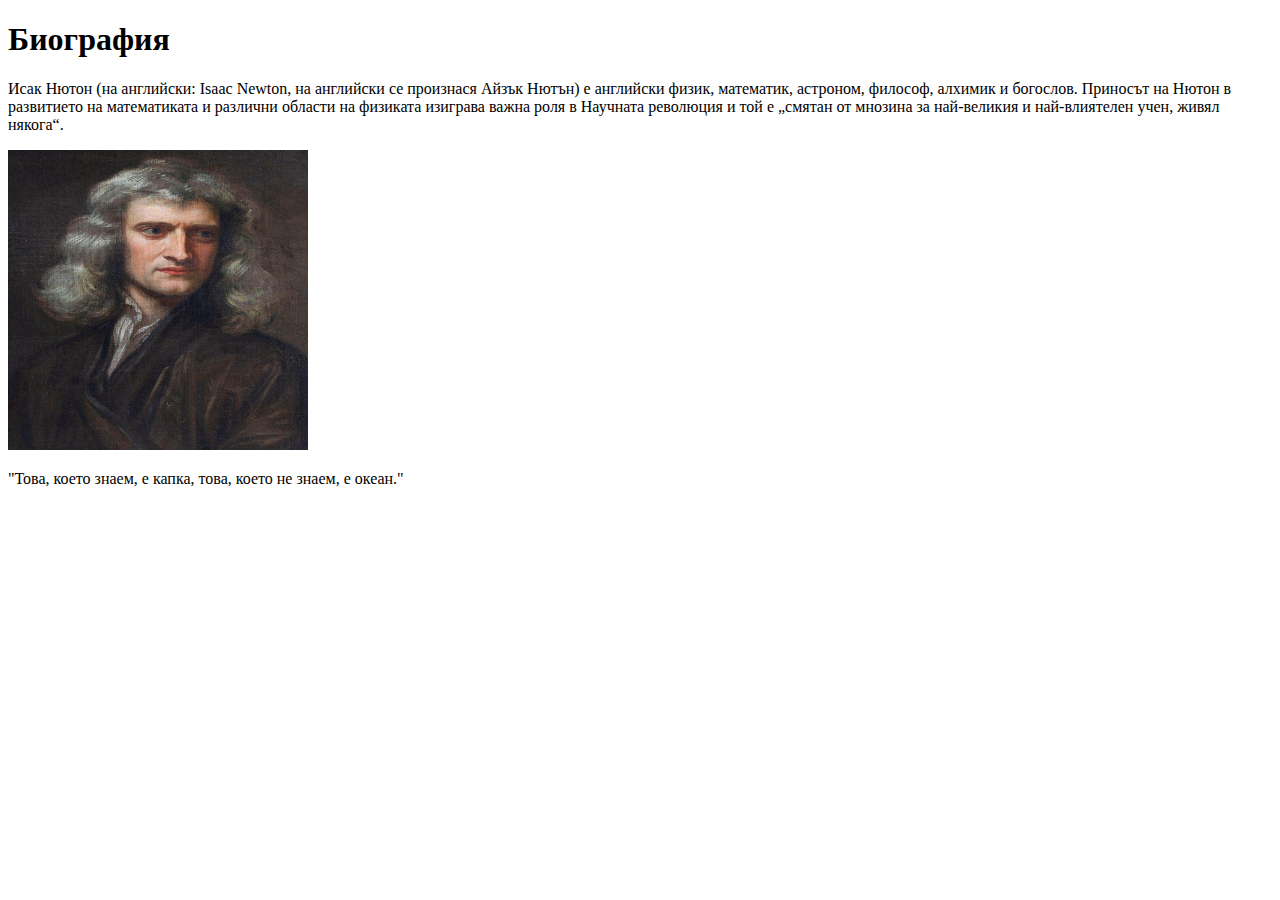
==== index.html @ 7e9a6da5 "files" ====
<!DOCTYPE html>
<html>
    <head>
      <title>Исак Нютон</title>
    </head>
    <body>
        <h1>Биография</h1>
        <p>Исак Нютон (на английски: Isaac Newton, на английски се произнася Айзък Нютън) е английски физик, математик, астроном, 
           философ, алхимик и богослов. Приносът на Нютон в развитието на математиката и различни области на физиката 
           изиграва важна роля в Научната революция и той е „смятан от мнозина за най-великия и най-влиятелен учен, живял някога“.</p>
         <img src="is.jpg"  width="300" height="300">
         <p>"Това, което знаем, е капка, това, което не знаем, е океан."</p>  

    </body>
</html>
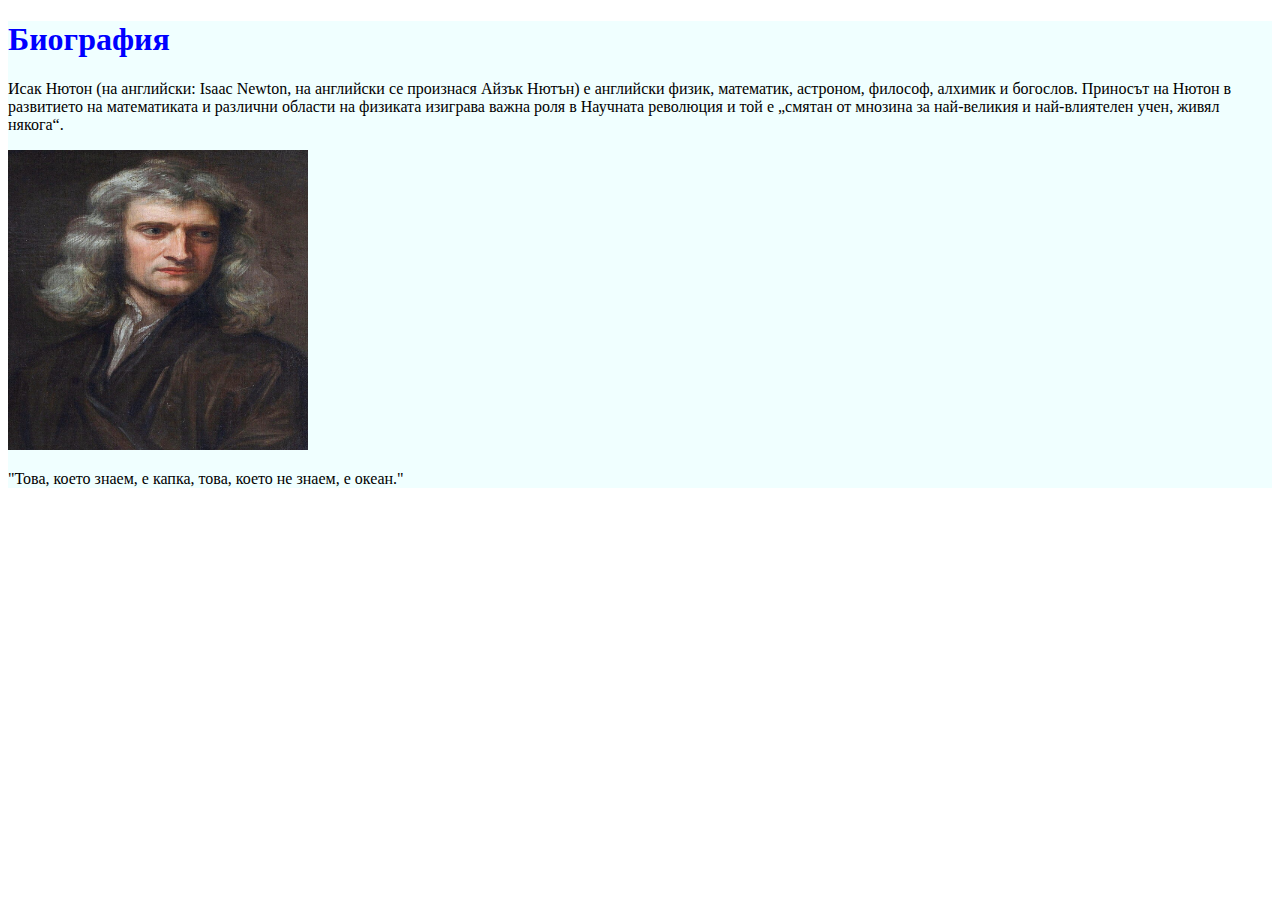
==== commit 4bf6e582: "f" ====
--- a/index.html
+++ b/index.html
@@ -2,14 +2,16 @@
 <html>
     <head>
       <title>Исак Нютон</title>
+      <link rel="stylesheet" href="style.css">
     </head>
     <body>
+      <div class = "page">
         <h1>Биография</h1>
         <p>Исак Нютон (на английски: Isaac Newton, на английски се произнася Айзък Нютън) е английски физик, математик, астроном, 
            философ, алхимик и богослов. Приносът на Нютон в развитието на математиката и различни области на физиката 
            изиграва важна роля в Научната революция и той е „смятан от мнозина за най-великия и най-влиятелен учен, живял някога“.</p>
          <img src="is.jpg"  width="300" height="300">
          <p>"Това, което знаем, е капка, това, което не знаем, е океан."</p>  
-
+        </div>
     </body>
 </html>--- a/style.css
+++ b/style.css
@@ -0,0 +1,7 @@
+.page{
+    margin: auto;
+    background-color: azure;
+}
+h1{
+    color:blue
+}
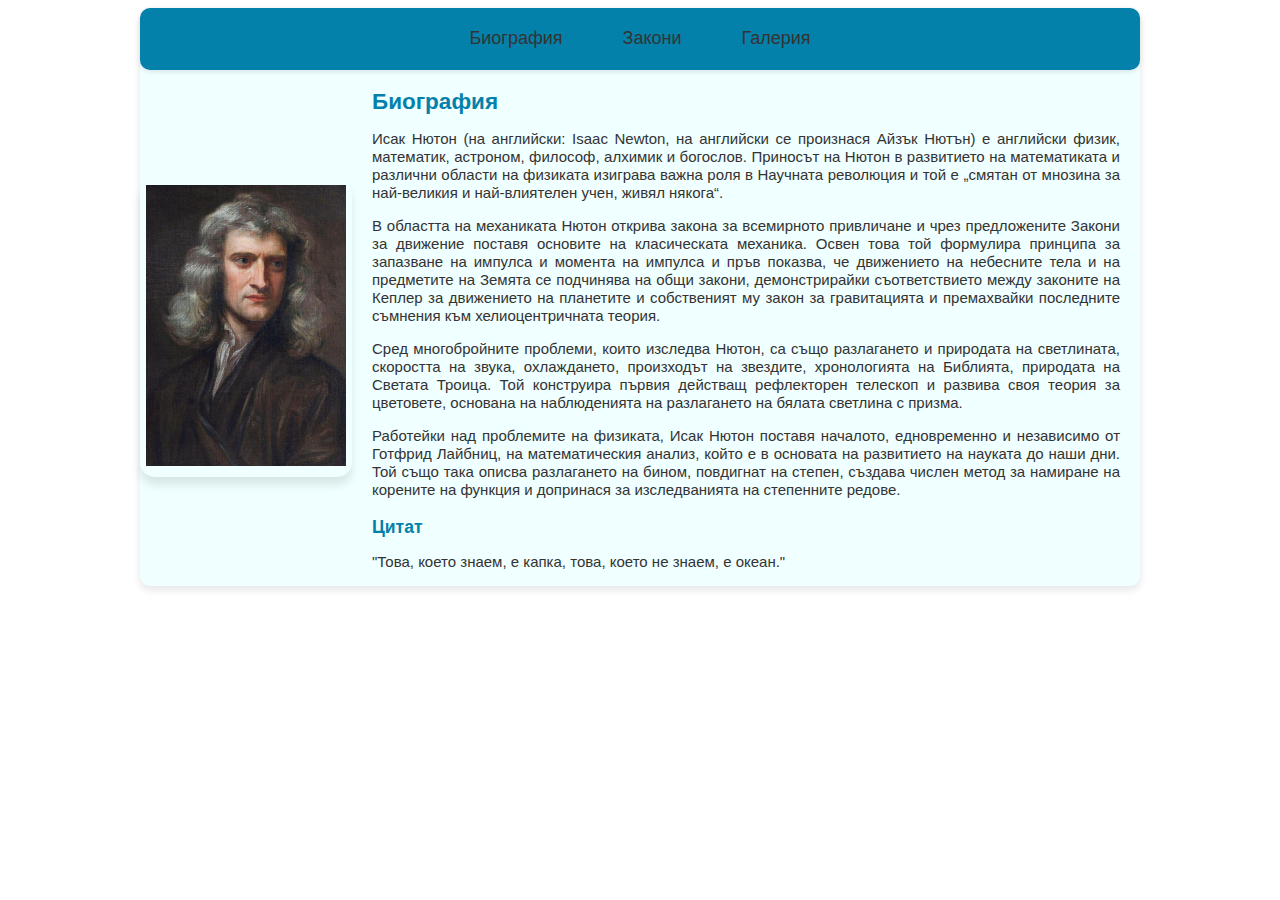
==== commit f354d73f: "files" ====
--- a/index.html
+++ b/index.html
@@ -6,12 +6,33 @@
     </head>
     <body>
       <div class = "page">
-        <h1>Биография</h1>
-        <p>Исак Нютон (на английски: Isaac Newton, на английски се произнася Айзък Нютън) е английски физик, математик, астроном, 
-           философ, алхимик и богослов. Приносът на Нютон в развитието на математиката и различни области на физиката 
-           изиграва важна роля в Научната революция и той е „смятан от мнозина за най-великия и най-влиятелен учен, живял някога“.</p>
-         <img src="is.jpg"  width="300" height="300">
-         <p>"Това, което знаем, е капка, това, което не знаем, е океан."</p>  
+           <div class = "nav">
+             <a href="index.html">Биография</a>
+             <a href="inv.html">Закони</a>
+             <a href="gal.html">Галерия</a>
+           </div>
+        <div class="block1">
+          <div class="image" >
+            <img src="is.jpg"  width="200px">
+          </div>
+          <div class="text">
+            <h2>Биография</h1>
+            <p>Исак Нютон (на английски: Isaac Newton, на английски се произнася Айзък Нютън) е английски физик, математик, астроном, 
+               философ, алхимик и богослов. Приносът на Нютон в развитието на математиката и различни области на физиката 
+               изиграва важна роля в Научната революция и той е „смятан от мнозина за най-великия и най-влиятелен учен, живял някога“.</p>
+            <p>В областта на механиката Нютон открива закона за всемирното привличане и чрез предложените Закони за движение поставя основите на
+               класическата механика. Освен това той формулира принципа за запазване на импулса и момента на импулса и пръв показва, че движението на небесните тела и на предметите на Земята се подчинява на общи закони, демонстрирайки съответствието между законите на Кеплер за движението на планетите и 
+              собственият му закон за гравитацията и премахвайки последните съмнения към хелиоцентричната теория.</p>
+            <p>Сред многобройните проблеми, които изследва Нютон, са също разлагането и природата на светлината, скоростта на звука,
+               охлаждането, произходът на звездите, хронологията на Библията, природата на Светата Троица. Той конструира първия действащ рефлекторен телескоп и 
+              развива своя теория за цветовете, основана на наблюденията на разлагането на бялата светлина с призма.</p>
+            <p>Работейки над проблемите на физиката, Исак Нютон поставя началото, едновременно и независимо от Готфрид Лайбниц, на
+               математическия анализ, който е в основата на развитието на науката до наши дни. Той също така описва разлагането на бином, повдигнат на степен, 
+              създава числен метод за намиране на корените на функция и допринася за изследванията на степенните редове.</p>       
+            <h3> Цитат</h3>
+            <p>"Това, което знаем, е капка, това, което не знаем, е океан."</p> 
+          </div> 
         </div>
+      </div>
     </body>
 </html>--- a/style.css
+++ b/style.css
@@ -1,7 +1,114 @@
+.nav {
+  display: flex;
+  justify-content: center; 
+  align-items: center;     
+  background-color: #0481aa; 
+  padding: 10px 20px;
+  box-shadow: 0 2px 5px rgba(0, 0, 0, 0.1); 
+  border-radius: 10px;
+}
+
+.nav a {
+  color: #333;
+  font-weight: bold;
+  padding: 10px 20px;
+  margin: 0 10px;
+  text-decoration: none;
+  font-size: 18px;
+  font-weight: 500;
+  transition: all 0.3s ease;
+  border-radius: 5px;
+}
+
+.nav a:hover {
+  background-color: #0481aa; 
+  color: #fff;
+  box-shadow: 0 0 10px rgba(0, 0, 0, 0.1);
+  transform: translateY(-2px); 
+}
+
+.nav a.active {
+  background-color: #0481aa;
+  color: #fff;
+}
 .page{
-    margin: auto;
-    background-color: azure;
+   margin: auto;
+   background-color: azure;
+   font-family: sans-serif;
+   line-height: 1.2;
+   color: #333;
+   max-width: 1000px;
+   text-align: justify;
+   font-size: 20px;
+   border-radius: 10px;
+   box-shadow: 0 4px 8px rgba(0, 0, 0, 0.1);
+   
 }
-h1{
-    color:blue
+.block1{
+   display: flex;
+   align-items: center;
+   justify-content: center;
 }
+.text{
+  font-size: 15px;
+  padding-left: 20px;
+  padding-right: 20px;
+  float: left;
+}
+.text h2,.text h3{
+   font-weight: 600;
+   color: #0481aa;
+   margin-bottom: 10px;
+   
+
+}
+.image{
+   max-width: 25%;
+   max-height: 15%;
+   float: left;
+   padding: 6px;
+   border-radius: 15px;
+   box-shadow: 0 8px 10px rgba(0, 0, 0, 0.1);
+  
+   
+
+}
+.image:hover {
+  transform: scale(1.05);
+  box-shadow: 0 8px 16px rgba(0, 0, 0, 0.2);
+}
+
+.container {
+  display: flex;
+  justify-content: space-between; 
+  gap: 20px; 
+  padding: 20px;
+}
+
+.box {
+  width: 30%; 
+  background-color: #f5f5f5;
+  border: 1px solid #ddd;
+  border-radius: 8px;
+  overflow: hidden;
+  text-align: center;
+  box-shadow: 0 4px 8px rgba(0, 0, 0, 0.1);
+  
+}
+
+.box:hover {
+  transform: translateY(-5px);
+}
+
+#image2 {
+  width: 100%;
+  height: auto;
+  border-bottom: 1px solid #ddd;
+}
+
+#par2 {
+  padding: 15px;
+  font-size: 16px;
+  color: #333;
+}
+
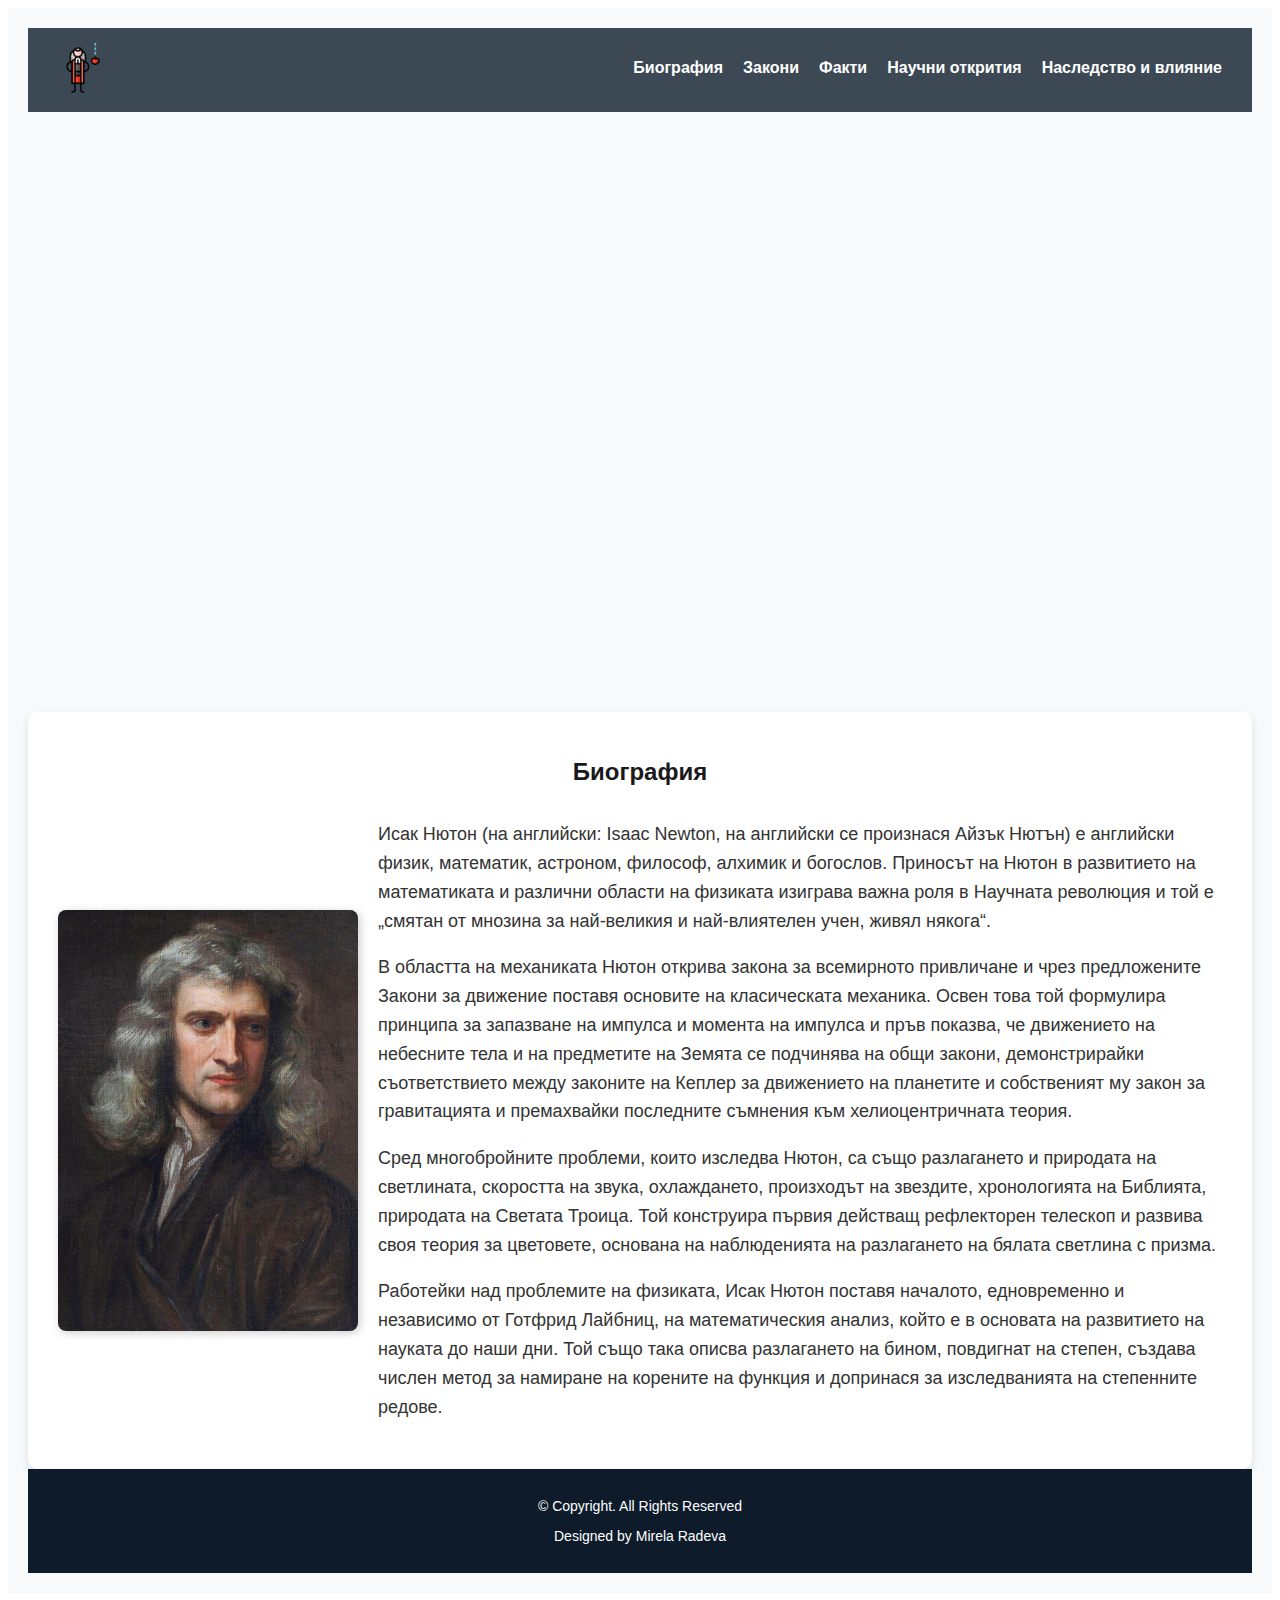
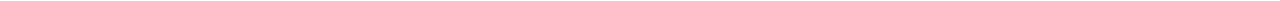
==== commit 2ef7778a: "files" ====
--- a/index.html
+++ b/index.html
@@ -7,16 +7,25 @@
     <body>
       <div class = "page">
            <div class = "nav">
-             <a href="index.html">Биография</a>
-             <a href="inv.html">Закони</a>
-             <a href="gal.html">Галерия</a>
+            <div class="logo">
+              <img src="isaac-newton.png" alt="Newton Logo">
+            </div>
+            <div class="nav-links">
+               <a href="index.html">Биография</a>
+               <a href="inv.html">Закони</a>
+               <a href="gal.html">Факти</a>
+               <a href="nauch.html">Научни открития</a>
+               <a href="nacl.html">Наследство и влияние</a>
+            </div>
            </div>
+         <div class="back">
+          <p id="anim">"Това, което знаем, е капка, това, което не знаем, е океан."</p>
+         </div>
         <div class="block1">
-          <div class="image" >
-            <img src="is.jpg"  width="200px">
-          </div>
-          <div class="text">
-            <h2>Биография</h1>
+          <h1>Биография</h1>
+          <div class="texti">
+              <img src="is.jpg">
+          <div class="text"> 
             <p>Исак Нютон (на английски: Isaac Newton, на английски се произнася Айзък Нютън) е английски физик, математик, астроном, 
                философ, алхимик и богослов. Приносът на Нютон в развитието на математиката и различни области на физиката 
                изиграва важна роля в Научната революция и той е „смятан от мнозина за най-великия и най-влиятелен учен, живял някога“.</p>
@@ -29,10 +38,15 @@
             <p>Работейки над проблемите на физиката, Исак Нютон поставя началото, едновременно и независимо от Готфрид Лайбниц, на
                математическия анализ, който е в основата на развитието на науката до наши дни. Той също така описва разлагането на бином, повдигнат на степен, 
               създава числен метод за намиране на корените на функция и допринася за изследванията на степенните редове.</p>       
-            <h3> Цитат</h3>
-            <p>"Това, което знаем, е капка, това, което не знаем, е океан."</p> 
+            </div>
           </div> 
         </div>
+        <footer class="footer">
+          <p>© Copyright. All Rights Reserved</p>
+          <p>Designed by Mirela Radeva</p>
+      </footer>
+        
+        
       </div>
     </body>
 </html>--- a/style.css
+++ b/style.css
@@ -1,88 +1,101 @@
 .nav {
   display: flex;
-  justify-content: center; 
-  align-items: center;     
-  background-color: #0481aa; 
-  padding: 10px 20px;
-  box-shadow: 0 2px 5px rgba(0, 0, 0, 0.1); 
-  border-radius: 10px;
-}
-
-.nav a {
+  align-items: center;
+  justify-content: space-between;
+  background:  rgba(13, 27, 42, 0.8);
+  padding: 15px 30px;
+  opacity: 3;
+}
+
+.logo img {
+  height: 50px;
+}
+
+.nav-links {
+  list-style: none;
+  display: flex;
+  gap: 20px;
+}
+
+.nav-links li {
+  display: inline;
+}
+
+.nav-links a {
+  text-decoration: none;
+  color: white;
+  font-weight: bold;
+  font-size: 16px;
+  position: relative; 
+  padding-bottom: 5px; 
+}
+
+.nav-links a::after {
+  content: "";
+  position: absolute;
+  left: 0;
+  bottom: 0;
+  width: 0%;
+  height: 2px;
+  background: red; 
+  transition: width 0.2s ease-in-out; 
+}
+.nav-links a:hover::after {
+  width: 100%; 
+}
+
+
+.page{
+  font-family: Georgia, Arial, Helvetica;
+  background-color: #f8f9fa;
+  margin: 0;
+  padding: 20px;
+  
+
+   
+}
+.block1{
+  background: white;
+  padding: 30px;
+  border-radius: 10px;
+  box-shadow: 0 4px 8px rgba(0, 0, 0, 0.1);
+  max-width: 2000px;
+}
+.block1 h1{
+  text-align: center;
+  font-size: 24px;
+  color: #1a1a1a;
+}
+.texti{
+    display: flex;
+    align-items: center;
+    gap: 20px;
+}
+.texti img {
+  width: 300px;
+  height: auto;
+  border-radius: 8px;
+  box-shadow: 2px 2px 10px rgba(0, 0, 0, 0.2);
+}
+.text {
+  flex: 1;
+  font-size: 18px;
+  line-height: 1.6;
   color: #333;
-  font-weight: bold;
-  padding: 10px 20px;
-  margin: 0 10px;
-  text-decoration: none;
-  font-size: 18px;
-  font-weight: 500;
-  transition: all 0.3s ease;
-  border-radius: 5px;
-}
-
-.nav a:hover {
-  background-color: #0481aa; 
-  color: #fff;
-  box-shadow: 0 0 10px rgba(0, 0, 0, 0.1);
-  transform: translateY(-2px); 
-}
-
-.nav a.active {
-  background-color: #0481aa;
-  color: #fff;
-}
-.page{
-   margin: auto;
-   background-color: azure;
-   font-family: sans-serif;
-   line-height: 1.2;
-   color: #333;
-   max-width: 1000px;
-   text-align: justify;
-   font-size: 20px;
-   border-radius: 10px;
-   box-shadow: 0 4px 8px rgba(0, 0, 0, 0.1);
-   
-}
-.block1{
-   display: flex;
-   align-items: center;
-   justify-content: center;
-}
-.text{
-  font-size: 15px;
-  padding-left: 20px;
-  padding-right: 20px;
-  float: left;
-}
-.text h2,.text h3{
-   font-weight: 600;
-   color: #0481aa;
-   margin-bottom: 10px;
-   
-
-}
-.image{
-   max-width: 25%;
-   max-height: 15%;
-   float: left;
-   padding: 6px;
-   border-radius: 15px;
-   box-shadow: 0 8px 10px rgba(0, 0, 0, 0.1);
-  
-   
-
-}
-.image:hover {
-  transform: scale(1.05);
-  box-shadow: 0 8px 16px rgba(0, 0, 0, 0.2);
-}
-
+}
+
+  
 .container {
   display: flex;
   justify-content: space-between; 
   gap: 20px; 
   padding: 20px;
+  background: white;
+  padding: 30px;
+  border-radius: 10px;
+  box-shadow: 0 4px 8px rgba(0, 0, 0, 0.1);
+  max-width: 2000px;
+
 }
 
 .box {
@@ -111,4 +124,117 @@
   font-size: 16px;
   color: #333;
 }
-
+.footer {
+  background-color: #0D1B2A; /* Dark Blue */
+  color: white;
+  text-align: center;
+  padding: 15px;
+  font-size: 14px;
+}
+
+
+
+.wrap{
+  padding: 2em;
+  display: grid;
+  grid-template-columns: 70% 30%;
+  grid-column-gap: 4em;
+  grid-row-gap: 1em;
+  font-size: 18px;
+  background: white;
+  border-radius: 10px;
+  box-shadow: 0 4px 8px rgba(0, 0, 0, 0.1);
+  max-width: 2000px;
+  
+
+
+}
+#head_nauch{
+  text-align: center;
+  color: #0481aa;
+}
+.img4{
+
+  max-width: 25%;
+  max-height: 15%;
+  border-radius: 30px;
+  border-radius: 8px;
+  box-shadow: 2px 2px 10px rgba(0, 0, 0, 0.2);
+  
+}
+.img4:hover {
+  transform: scale(1.05);
+  box-shadow: 0 8px 16px rgba(0, 0, 0, 0.2);
+}
+.text2{
+  text-align: center;
+}
+.back{
+  
+  width: 100%;
+  height: 600px;
+  background-position: center;
+  background-size: cover;
+  background-image: url(https://images-wixmp-ed30a86b8c4ca887773594c2.wixmp.com/f/eb4db484-095f-4c09-92ab-ce2eb98ba80e/d50x8lo-ad63b912-f4de-4500-8323-01be4b1dac7c.jpg/v1/fill/w_900,h_540,q_75,strp/sir_isaac_newton_wallpaper_by_blinded_by_bats_d50x8lo-fullview.jpg?token=eyJ0eXAiOiJKV1QiLCJhbGciOiJIUzI1NiJ9.[base64].KG58GqjVffSXbMar9ib9SgRaJdEiXKjgzF0vC2rs_CY);
+  background-attachment: fixed;
+  color: white;
+  display: flex;
+}
+.back p{
+  font-size: 40px;
+  margin-right: 1000px;
+  padding: 100px 20px;
+  color: #0D1B2A;
+ 
+  
+
+}
+#anim{
+  opacity: 0;
+  transform: translateY(30px);
+  animation: moveup 0.5s linear forwards;
+}
+@keyframes moveup{
+  100%{
+    opacity: 1;
+    transform: translateY(0px);
+
+  }
+}
+.block5{
+ 
+  background: white;
+  padding: 30px;
+  border-radius: 10px;
+  box-shadow: 0 4px 8px rgba(0, 0, 0, 0.1);
+  max-width: 2000px;
+}
+.text5{
+  flex: 1;
+  font-size: 20px;
+  line-height: 1.6;
+  color: #333;
+  padding: 50px;
+ 
+}
+.block5 p{
+  text-align: justify;
+}
+.block5 h4{
+  text-align: center;
+}
+#block_h5{
+  text-align: center;
+}
+.videoo{
+  display: flex;
+  justify-content: center;
+  margin-top: 32px;
+  margin-bottom: 60px;
+
+
+}
+.vid{
+  width: 768px;
+  height: 432px;
+}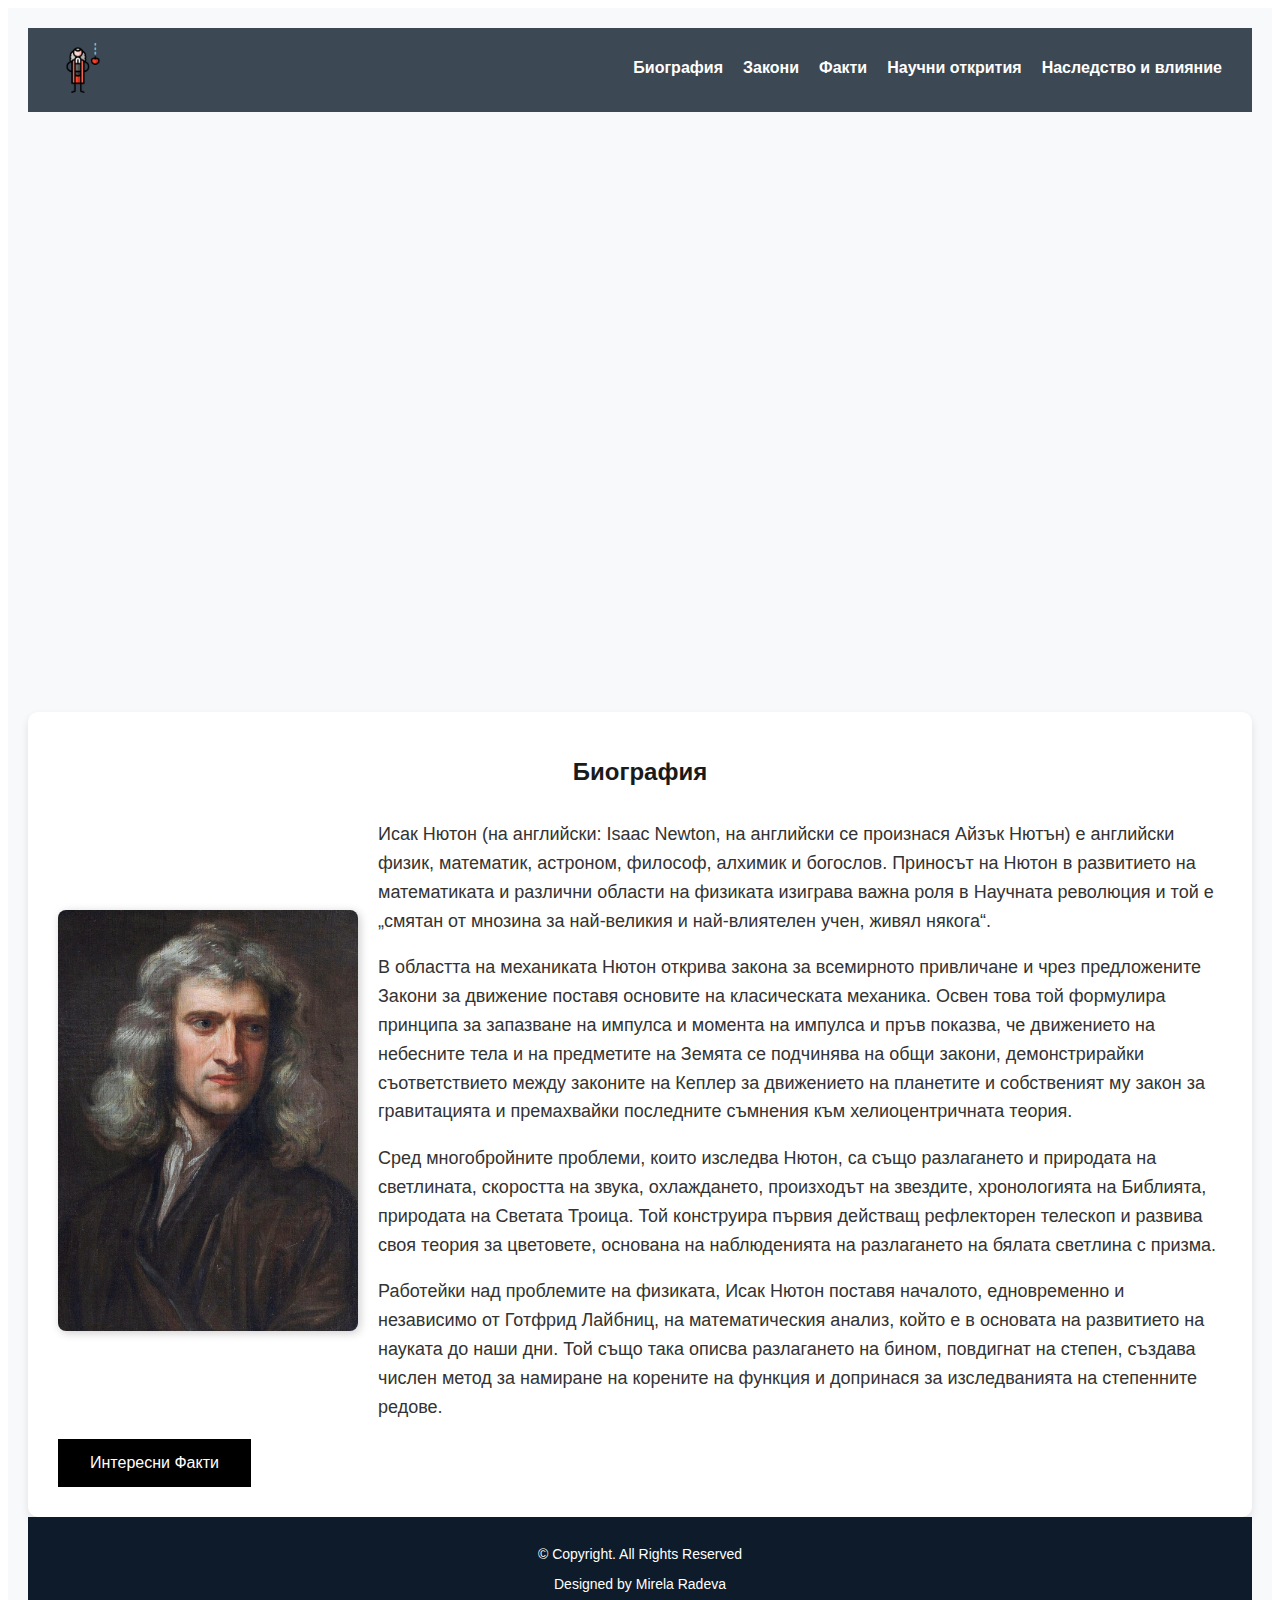
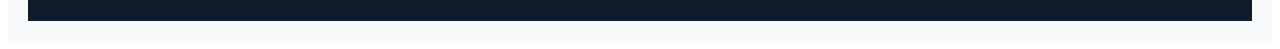
==== commit 46a06edf: "files" ====
--- a/index.html
+++ b/index.html
@@ -20,11 +20,14 @@
            </div>
          <div class="back">
           <p id="anim">"Това, което знаем, е капка, това, което не знаем, е океан."</p>
+          
          </div>
         <div class="block1">
           <h1>Биография</h1>
           <div class="texti">
               <img src="is.jpg">
+              
+
           <div class="text"> 
             <p>Исак Нютон (на английски: Isaac Newton, на английски се произнася Айзък Нютън) е английски физик, математик, астроном, 
                философ, алхимик и богослов. Приносът на Нютон в развитието на математиката и различни области на физиката 
@@ -39,8 +42,11 @@
                математическия анализ, който е в основата на развитието на науката до наши дни. Той също така описва разлагането на бином, повдигнат на степен, 
               създава числен метод за намиране на корените на функция и допринася за изследванията на степенните редове.</p>       
             </div>
+           
           </div> 
+          <a class="button" href="gal.html"><button>Интересни Факти</button></a>
         </div>
+        
         <footer class="footer">
           <p>© Copyright. All Rights Reserved</p>
           <p>Designed by Mirela Radeva</p>
--- a/style.css
+++ b/style.css
@@ -237,4 +237,75 @@
 .vid{
   width: 768px;
   height: 432px;
-}+}
+ 
+.container1 {
+	padding: 2rem;
+}
+
+.slider-wrapper {
+	position: relative;
+	max-width: 48rem;
+	margin: 0 auto;
+}
+
+.slider {
+	display: flex;
+	aspect-ratio: 16 / 9;
+	overflow-x: auto;
+	scroll-snap-type: x mandatory;
+	scroll-behavior: smooth;
+	box-shadow: 0 1.5rem 3rem -0.75rem hsla(0, 0%, 0%, 0.25);
+	border-radius: 0.5rem;
+	-ms-overflow-style: none; /* Hide scrollbar IE and Edge */
+	scrollbar-width: none; /* Hide scrollbar Firefox */
+}
+
+/* Hide scrollbar for Chrome, Safari and Opera */
+.slider::-webkit-scrollbar {
+	display: none;
+}
+
+.slider img {
+	flex: 1 0 100%;
+	scroll-snap-align: start;
+	object-fit: cover;
+}
+
+.slider-nav {
+	display: flex;
+	column-gap: 1rem;
+	position: absolute;
+	bottom: 1.25rem;
+	left: 50%;
+	transform: translateX(-50%);
+	z-index: 1;
+}
+
+.slider-nav a {
+	width: 0.5rem;
+	height: 0.5rem;
+	border-radius: 50%;
+	background-color: #fff;
+	opacity: 0.75;
+	transition: opacity ease 250ms;
+}
+
+.slider-nav a:hover {
+	opacity: 1;
+}
+.button button {
+  background-color:black;
+  border: none;
+  color: white;
+  padding: 15px 32px;
+  text-align: center;
+  text-decoration: none;
+  display: inline-block;
+  font-size: 16px;
+}
+.button button:hover {
+  background-color: grey;
+  color: white;
+  box-shadow: 0 8px 16px 0 rgba(0,0,0,0.2), 0 6px 20px 0 rgba(0,0,0,0.19)
+}
